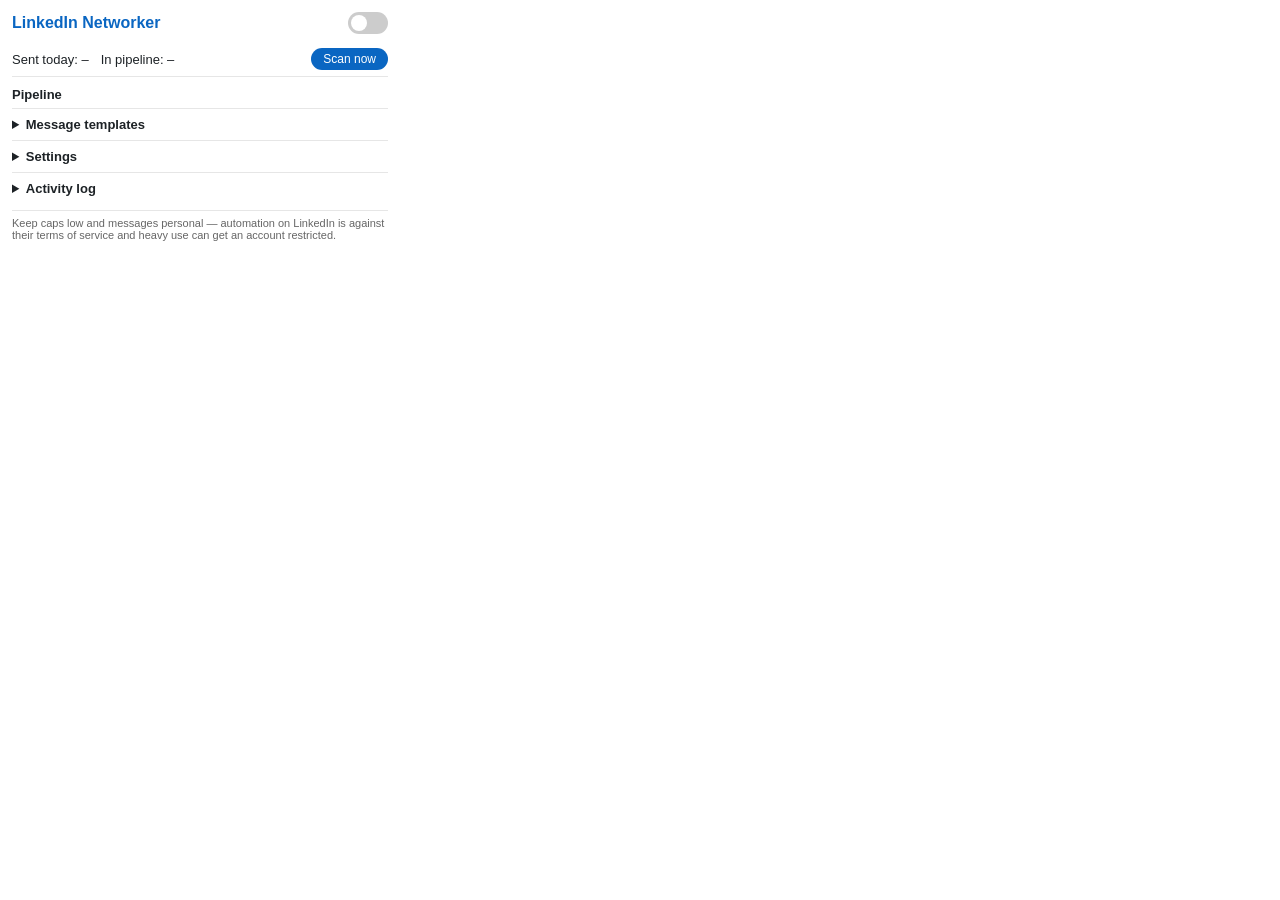
==== popup/popup.html @ d79f8ebc "Add LinkedIn Networker Chrome extension MV3 extension that detects newly accepted LinkedIn connectio" ====
<!DOCTYPE html>
<html>
<head>
  <meta charset="utf-8">
  <link rel="stylesheet" href="popup.css">
</head>
<body>
  <header>
    <h1>LinkedIn Networker</h1>
    <label class="switch" title="Master switch">
      <input type="checkbox" id="enabled">
      <span class="slider"></span>
    </label>
  </header>

  <div id="statusRow">
    <span id="sentToday">Sent today: –</span>
    <span id="pipelineCount">In pipeline: –</span>
    <button id="scanNow">Scan now</button>
  </div>

  <div id="baselineNote" class="note hidden">
    First scan records your existing connections as a baseline — only
    connections accepted <em>after</em> that will be messaged.
  </div>

  <section>
    <h2>Pipeline</h2>
    <div id="contacts"></div>
  </section>

  <details>
    <summary>Message templates</summary>
    <p class="note">Placeholders: <code>{firstName}</code>, <code>{fullName}</code>, <code>{headline}</code></p>
    <label>Stage 1 — friendly intro (sent when they accept)</label>
    <textarea id="tpl1" rows="4"></textarea>
    <label>Stage 2 — build rapport (sent after <span id="d2">3</span> days)</label>
    <textarea id="tpl2" rows="4"></textarea>
    <label>Stage 3 — referral ask (sent after <span id="d3">7</span> more days)</label>
    <textarea id="tpl3" rows="5"></textarea>
    <button id="saveTemplates">Save templates</button>
  </details>

  <details>
    <summary>Settings</summary>
    <label class="row"><input type="checkbox" id="reviewMode">
      Review mode — draft each message but let me hit Send</label>
    <label class="row"><input type="checkbox" id="followUpsEnabled">
      Send stage 2 &amp; 3 follow-ups automatically</label>
    <div class="grid">
      <label>Daily message cap <input type="number" id="dailyCap" min="1" max="50"></label>
      <label>Scan every (min) <input type="number" id="checkIntervalMin" min="5" max="720"></label>
      <label>Gap between msgs (min) <input type="number" id="minGapMin" min="1" max="240"></label>
      <label>Stage 2 delay (days) <input type="number" id="stage2DelayDays" min="1" max="60"></label>
      <label>Stage 3 delay (days) <input type="number" id="stage3DelayDays" min="1" max="60"></label>
    </div>
    <button id="saveSettings">Save settings</button>
  </details>

  <details>
    <summary>Activity log</summary>
    <div id="log"></div>
  </details>

  <footer class="note">
    Keep caps low and messages personal — automation on LinkedIn is against
    their terms of service and heavy use can get an account restricted.
  </footer>

  <script src="popup.js"></script>
</body>
</html>
---- popup/popup.css ----
* { box-sizing: border-box; font-family: -apple-system, "Segoe UI", Roboto, Helvetica, Arial, sans-serif; }
body { width: 400px; margin: 0; padding: 12px; font-size: 13px; color: #1d2226; }

header { display: flex; align-items: center; justify-content: space-between; margin-bottom: 8px; }
h1 { font-size: 16px; margin: 0; color: #0a66c2; }
h2 { font-size: 13px; margin: 10px 0 6px; }

#statusRow { display: flex; align-items: center; gap: 12px; padding: 6px 0; border-bottom: 1px solid #e6e6e6; }
#statusRow button { margin-left: auto; }

button {
  background: #0a66c2; color: #fff; border: none; border-radius: 14px;
  padding: 4px 12px; font-size: 12px; cursor: pointer;
}
button:hover { background: #084e96; }
button.ghost { background: #fff; color: #0a66c2; border: 1px solid #0a66c2; }
button.ghost:hover { background: #eaf2fb; }

.note { font-size: 11px; color: #666; margin: 6px 0; }
.hidden { display: none; }
code { background: #f0f0f0; padding: 0 3px; border-radius: 3px; }

/* master toggle */
.switch { position: relative; width: 40px; height: 22px; display: inline-block; }
.switch input { opacity: 0; width: 0; height: 0; }
.slider {
  position: absolute; inset: 0; background: #ccc; border-radius: 22px;
  transition: 0.2s; cursor: pointer;
}
.slider::before {
  content: ""; position: absolute; height: 16px; width: 16px; left: 3px; top: 3px;
  background: #fff; border-radius: 50%; transition: 0.2s;
}
.switch input:checked + .slider { background: #0a66c2; }
.switch input:checked + .slider::before { transform: translateX(18px); }

/* pipeline cards */
.contact {
  border: 1px solid #e6e6e6; border-radius: 8px; padding: 8px; margin: 6px 0;
}
.contact .top { display: flex; justify-content: space-between; align-items: baseline; }
.contact a { color: #0a66c2; font-weight: 600; text-decoration: none; }
.contact .meta { color: #666; font-size: 11px; margin: 3px 0; }
.contact .actions { display: flex; gap: 6px; margin-top: 4px; }
.badge {
  font-size: 10px; padding: 1px 8px; border-radius: 10px;
  background: #eaf2fb; color: #0a66c2; white-space: nowrap;
}
.badge.replied { background: #e6f7e9; color: #1a7f37; }
.badge.error { background: #fdecec; color: #b42318; }
.badge.review { background: #fff4e0; color: #9a6700; }
.badge.done { background: #f0f0f0; color: #555; }
.empty { color: #888; font-style: italic; padding: 8px 0; }

details { border-top: 1px solid #e6e6e6; padding: 8px 0; }
summary { cursor: pointer; font-weight: 600; }
details label { display: block; margin: 8px 0 2px; font-size: 12px; }
label.row { display: flex; align-items: center; gap: 6px; margin: 8px 0; }
textarea { width: 100%; font-size: 12px; padding: 6px; border: 1px solid #ccc; border-radius: 6px; resize: vertical; }
.grid { display: grid; grid-template-columns: 1fr 1fr; gap: 4px 12px; }
.grid input { width: 60px; margin-left: 4px; }
details button { margin-top: 8px; }

#log { max-height: 180px; overflow-y: auto; }
.logline { font-size: 11px; padding: 3px 0; border-bottom: 1px dotted #eee; }
.logline .ts { color: #999; margin-right: 6px; }

footer { border-top: 1px solid #e6e6e6; margin-top: 8px; padding-top: 6px; }
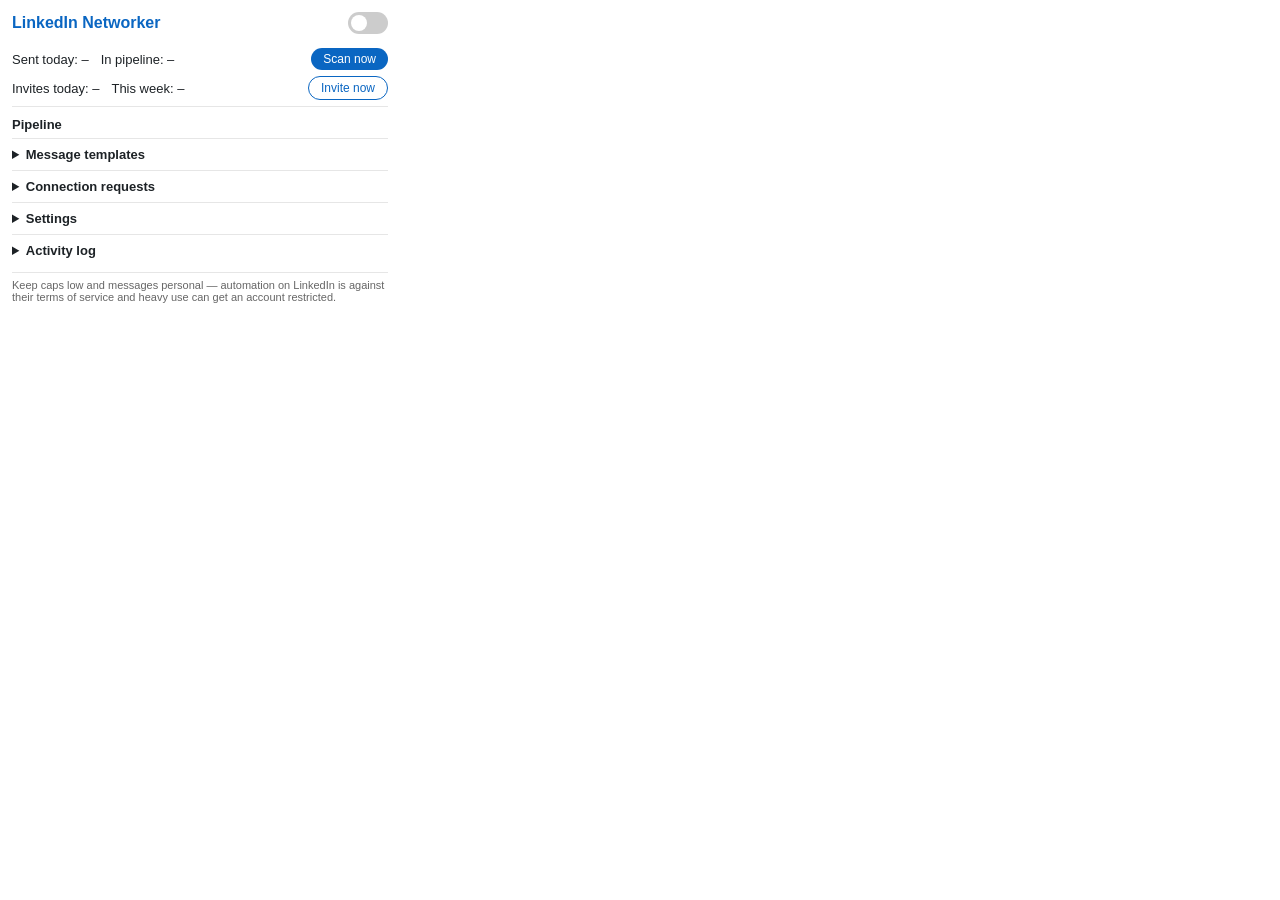
==== commit 20ffd02d: "Add outbound connection requests The extension can now send connection requests, not just message pe" ====
--- a/popup/popup.html
+++ b/popup/popup.html
@@ -18,6 +18,11 @@
     <span id="pipelineCount">In pipeline: –</span>
     <button id="scanNow">Scan now</button>
   </div>
+  <div id="statusRow2">
+    <span id="invitesToday">Invites today: –</span>
+    <span id="invitesWeek">This week: –</span>
+    <button id="inviteNow" class="ghost">Invite now</button>
+  </div>
 
   <div id="baselineNote" class="note hidden">
     First scan records your existing connections as a baseline — only
@@ -31,14 +36,36 @@
 
   <details>
     <summary>Message templates</summary>
-    <p class="note">Placeholders: <code>{firstName}</code>, <code>{fullName}</code>, <code>{headline}</code></p>
+    <p class="note">Placeholders: <code>{firstName}</code>, <code>{fullName}</code>, <code>{headline}</code>.
+      Variations: <code>{option A|option B}</code> picks one at random per
+      message, so no two people get identical text.</p>
     <label>Stage 1 — friendly intro (sent when they accept)</label>
     <textarea id="tpl1" rows="4"></textarea>
-    <label>Stage 2 — build rapport (sent after <span id="d2">3</span> days)</label>
+    <label>Stage 2 — build rapport (sent after <span id="d2">24</span> hours)</label>
     <textarea id="tpl2" rows="4"></textarea>
-    <label>Stage 3 — referral ask (sent after <span id="d3">7</span> more days)</label>
+    <label>Stage 3 — referral ask (sent after <span id="d3">48</span> more hours)</label>
     <textarea id="tpl3" rows="5"></textarea>
     <button id="saveTemplates">Save templates</button>
+  </details>
+
+  <details>
+    <summary>Connection requests</summary>
+    <label class="row"><input type="checkbox" id="invitesEnabled">
+      Send connection requests automatically</label>
+    <label>People to invite — paste a LinkedIn people-search URL
+      (blank = your “People you may know”)</label>
+    <input type="text" id="inviteSearchUrl" placeholder="https://www.linkedin.com/search/results/people/?keywords=...">
+    <label>Optional note (blank = send with no note — recommended for volume;
+      LinkedIn limits personalized-note invites on free accounts)</label>
+    <textarea id="inviteNote" rows="2" placeholder="Hi {firstName}, I’d love to connect and follow your work!"></textarea>
+    <div class="grid">
+      <label>Daily invite cap <input type="number" id="dailyInviteCap" min="1" max="50"></label>
+      <label>Weekly invite cap <input type="number" id="weeklyInviteCap" min="1" max="200"></label>
+      <label>Gap between invites (min) <input type="number" id="inviteGapMin" min="1" max="240"></label>
+    </div>
+    <p class="note">LinkedIn caps invitations at roughly 100/week and flags
+      rapid, repetitive inviting. Keep these low.</p>
+    <button id="saveInvites">Save</button>
   </details>
 
   <details>
@@ -51,8 +78,8 @@
       <label>Daily message cap <input type="number" id="dailyCap" min="1" max="50"></label>
       <label>Scan every (min) <input type="number" id="checkIntervalMin" min="5" max="720"></label>
       <label>Gap between msgs (min) <input type="number" id="minGapMin" min="1" max="240"></label>
-      <label>Stage 2 delay (days) <input type="number" id="stage2DelayDays" min="1" max="60"></label>
-      <label>Stage 3 delay (days) <input type="number" id="stage3DelayDays" min="1" max="60"></label>
+      <label>Stage 2 delay (hours) <input type="number" id="stage2DelayHours" min="1" max="336"></label>
+      <label>Stage 3 delay (hours) <input type="number" id="stage3DelayHours" min="1" max="336"></label>
     </div>
     <button id="saveSettings">Save settings</button>
   </details>
--- a/popup/popup.css
+++ b/popup/popup.css
@@ -5,8 +5,11 @@
 h1 { font-size: 16px; margin: 0; color: #0a66c2; }
 h2 { font-size: 13px; margin: 10px 0 6px; }
 
-#statusRow { display: flex; align-items: center; gap: 12px; padding: 6px 0; border-bottom: 1px solid #e6e6e6; }
+#statusRow { display: flex; align-items: center; gap: 12px; padding: 6px 0; }
 #statusRow button { margin-left: auto; }
+#statusRow2 { display: flex; align-items: center; gap: 12px; padding: 0 0 6px; border-bottom: 1px solid #e6e6e6; }
+#statusRow2 button { margin-left: auto; }
+input[type="text"] { width: 100%; font-size: 12px; padding: 6px; border: 1px solid #ccc; border-radius: 6px; }
 
 button {
   background: #0a66c2; color: #fff; border: none; border-radius: 14px;
